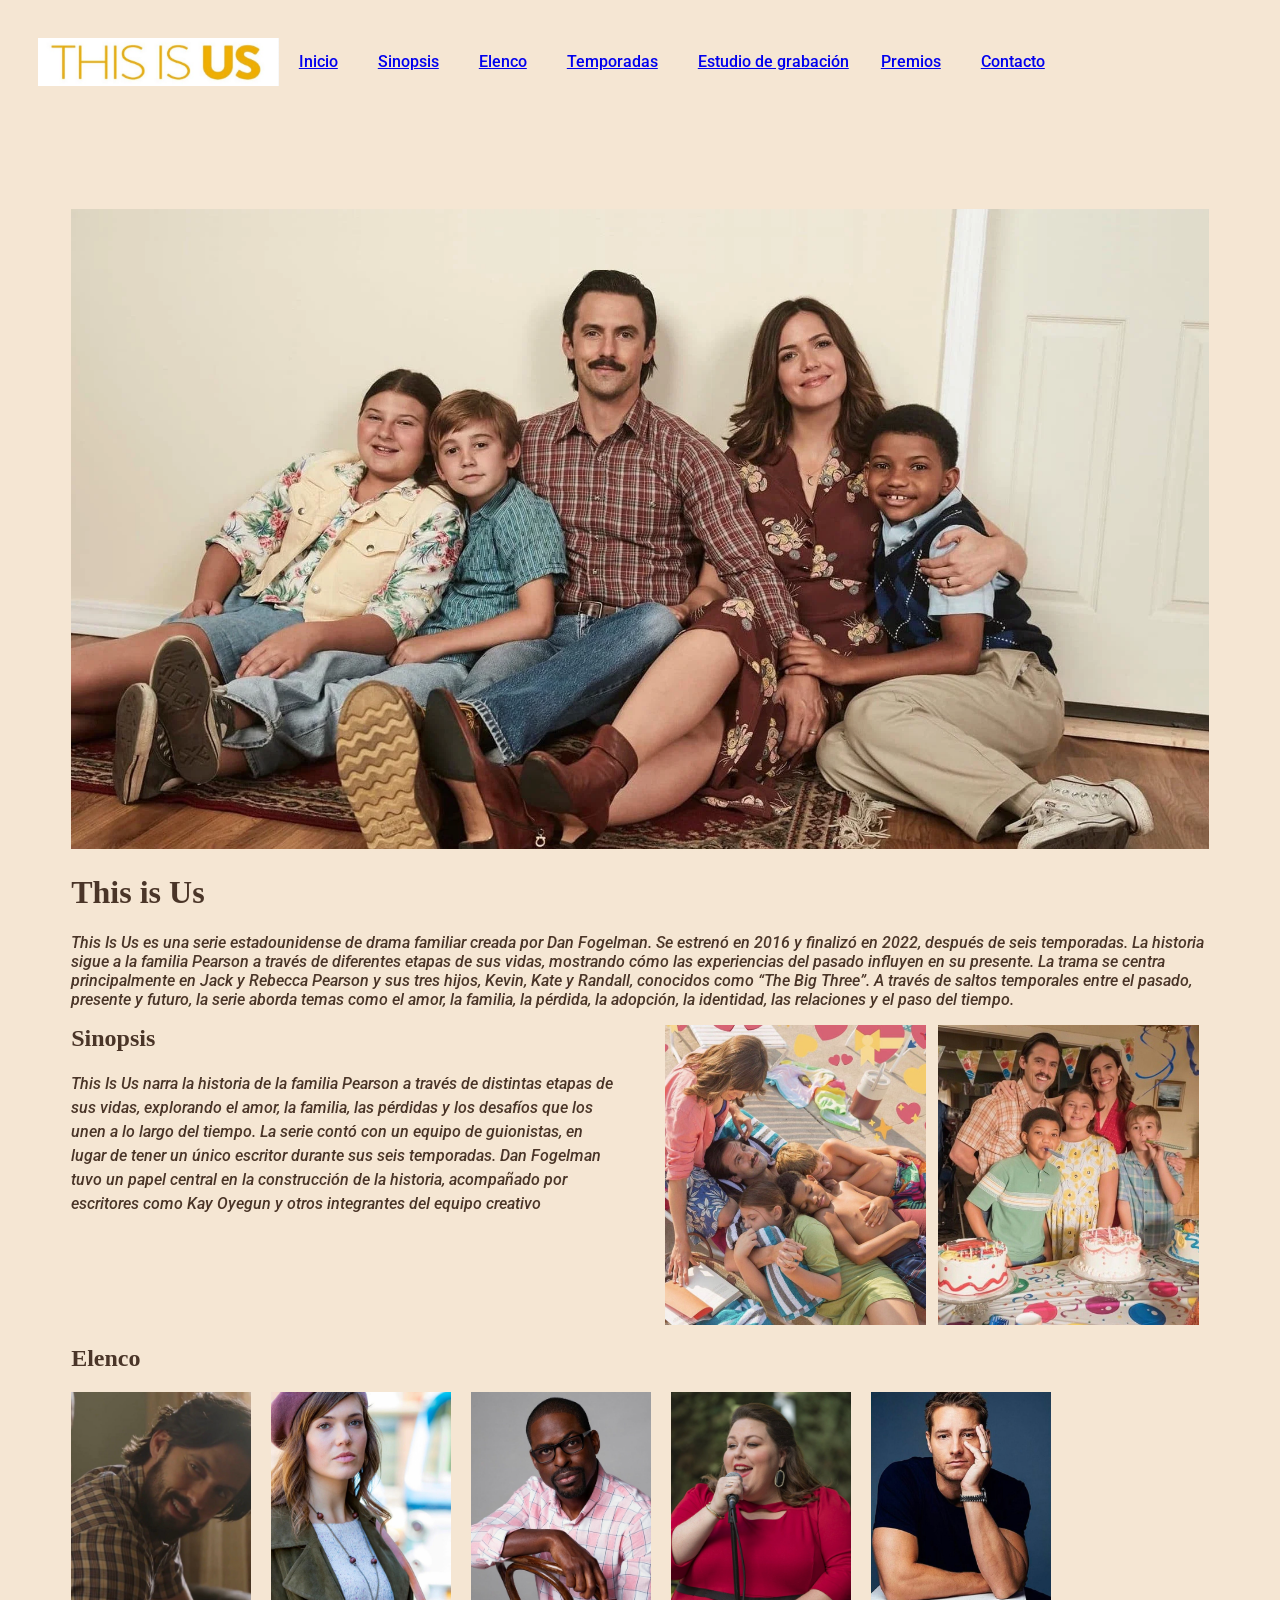
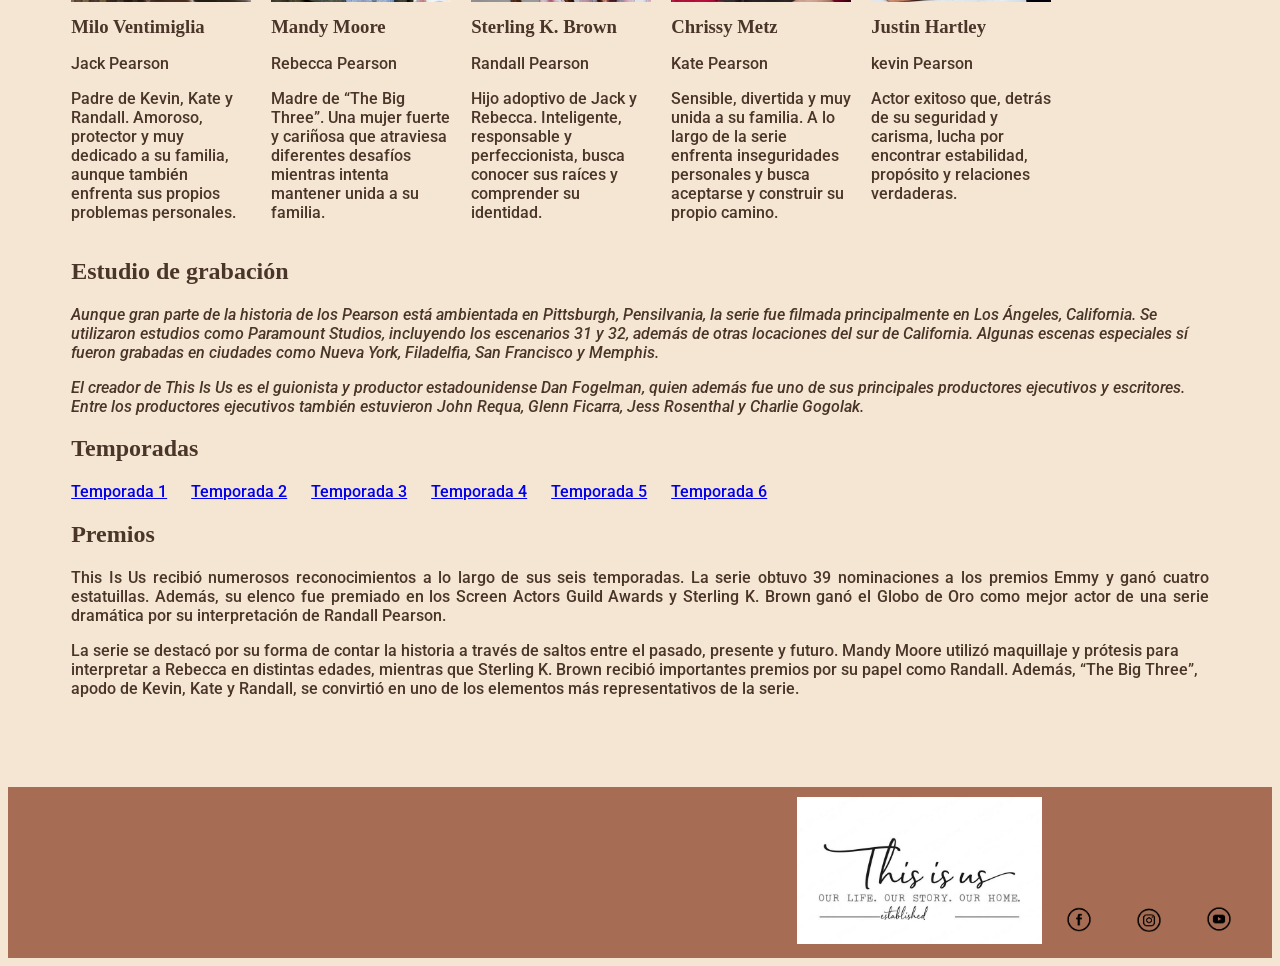
==== index.html @ aeced786 "Add files via upload" ====
<!DOCTYPE html>
<html lang="es">

<head>
    <link rel="preconnect" href="https://fonts.googleapis.com">
    <link rel="preconnect" href="https://fonts.gstatic.com" crossorigin>
    <link href="https://fonts.googleapis.com/css2?family=Roboto:ital,wght@0,100..900;1,100..900&display=swap"
        rel="stylesheet">
    <meta charset="UTF-8">
    <meta name="viewport" content="width=device-width, initial-scale=1.0">
    <title>This is Us</title>
    <link rel="stylesheet" href="./css/global.css">

</head>

<body>
    <Header>

        <img src="imagenes/this is us logo.png" alt="logo serie" width="20%">
        <nav>

            <a href="#inicio">Inicio</a>&nbsp &nbsp &nbsp
            <a href="#sinopsis">Sinopsis</a>&nbsp &nbsp &nbsp
            <a href="#elenco">Elenco</a>&nbsp &nbsp &nbsp
            <a href="#temporadas">Temporadas</a>&nbsp &nbsp &nbsp
            <a href="#estudiodegrabación">Estudio de grabación</a>&nbsp &nbsp
            <a href="#Premios">Premios</a>&nbsp &nbsp &nbsp
            <a href="#contacto">Contacto</a>&nbsp &nbsp &nbsp



        </nav>
    </Header>
    <main><img src="imagenes/Family Pearson.webp" alt="portada de this is us" width="100%">
        <h1 id="Inicio">This is Us</h1>
        <p><em>This Is Us es una serie estadounidense de drama familiar creada por Dan Fogelman. Se estrenó en 2016 y
                finalizó en 2022, después de seis temporadas.
                La historia sigue a la familia Pearson a través de diferentes etapas de sus vidas, mostrando cómo las
                experiencias del pasado influyen en su presente.
                La trama se centra principalmente en Jack y Rebecca Pearson y sus tres hijos, Kevin, Kate y Randall,
                conocidos como “The Big Three”. A través de saltos temporales entre el pasado, presente y futuro, la
                serie aborda temas como el amor, la familia, la pérdida, la adopción, la identidad, las relaciones y el
                paso del tiempo.</em></p>

        <section class="sinopsis">

            <article class="texto-sinopsis">
                <h2 id="sinopsis">Sinopsis</h2>
                <p><em>This Is Us narra la historia de la familia Pearson a través de distintas etapas de sus vidas,
                        explorando el amor, la familia, las pérdidas y los desafíos que los unen a lo largo del tiempo.
                        La serie contó con un equipo de guionistas, en lugar de tener un único escritor durante sus seis
                        temporadas. Dan Fogelman tuvo un papel central en la construcción de la historia, acompañado por
                        escritores como Kay Oyegun y otros integrantes del equipo creativo</em></p>
                </em></p>
            </article>

            <figure class="fotos-sinopsis">
                <img src="imagenes/this is us 2.jpg" alt="Pearson" width="30%">
                <img src="imagenes/this is us 3.jpg" alt="pearson3" width="31%">
            </figure>
        </section>

        <h2 id="elenco">Elenco</h2>
        <section class="actores">

            <article>
                <img src="imagenes/JACK PEARSON.jpg" alt="milo ventimiglia">
                <h3>Milo Ventimiglia</h3>
                <p>Jack Pearson</p>

                <p>Padre de Kevin, Kate y Randall. Amoroso, protector y muy dedicado a su familia, aunque también enfrenta sus propios problemas personales.</p>


            </article>

            
            <article>
                <img src="imagenes/REBECA PEARSON.jpg" alt="mandy moore">
                <h3>Mandy Moore</h3>
                <p>Rebecca Pearson</p>
                <p>Madre de “The Big Three”. Una mujer fuerte y cariñosa que atraviesa diferentes desafíos mientras intenta mantener unida a su familia.</p>
            </article>

            <article>
                <img src="imagenes/RANDALL PEARSON.jpg" alt="randall pearson">
                <h3>Sterling K. Brown</h3>
                <p>Randall Pearson</p>
                <p> Hijo adoptivo de Jack y Rebecca. Inteligente, responsable y perfeccionista, busca conocer sus raíces y comprender su identidad.</p>
            </article>

            <article>
                <img src="imagenes/KATE PEARSON.jpg" alt="kate pearson">
                <h3>Chrissy Metz</h3>
                <p>Kate Pearson</p>
                <p>Sensible, divertida y muy unida a su familia. A lo largo de la serie enfrenta inseguridades personales y busca aceptarse y construir su propio camino.</p>
            </article>

            <article>
                <img src="imagenes/KEVIN PEARSON.jpg" alt="kevin pearson">
                <h3>Justin Hartley</h3>
                <p>kevin Pearson</p>
                <p>Actor exitoso que, detrás de su seguridad y carisma, lucha por encontrar estabilidad, propósito y relaciones verdaderas.</p>
            </article>
        </section>
        <h2 id="estudiodegrabación">Estudio de grabación</h2>
        <p><em>Aunque gran parte de la historia de los Pearson está ambientada en Pittsburgh, Pensilvania, la serie fue
                filmada principalmente en Los Ángeles, California. Se utilizaron estudios como Paramount Studios,
                incluyendo los escenarios 31 y 32, además de otras locaciones del sur de California. Algunas escenas
                especiales sí fueron grabadas en ciudades como Nueva York, Filadelfia, San Francisco y Memphis.</em></p>
        <p><em>El creador de This Is Us es el guionista y productor estadounidense Dan Fogelman, quien además fue uno de
                sus principales productores ejecutivos y escritores. Entre los productores ejecutivos también estuvieron
                John Requa, Glenn Ficarra, Jess Rosenthal y Charlie Gogolak.
            </em></p>



        <h2 id="temporadas">Temporadas</h2>
        <a href="./Temporadas/Temporada 1.html">Temporada 1</a>&nbsp &nbsp &nbsp
        <a href="#Temporada 2">Temporada 2</a>&nbsp &nbsp &nbsp
        <a href="#Temporada 3">Temporada 3</a>&nbsp &nbsp &nbsp
        <a href="#Temporada 4">Temporada 4</a>&nbsp &nbsp &nbsp
        <a href="#Temporada 5">Temporada 5</a>&nbsp &nbsp &nbsp
        <a href="#Temporada 6">Temporada 6</a>&nbsp &nbsp &nbsp



        <h2 id="premios">Premios</h2>
        <p class="parrafo-premios">
            This Is Us recibió numerosos reconocimientos a lo largo de sus seis
            temporadas. La serie obtuvo 39 nominaciones a los premios Emmy y ganó
            cuatro estatuillas. Además, su elenco fue premiado en los Screen Actors
            Guild Awards y Sterling K. Brown ganó el Globo de Oro como mejor actor
            de una serie dramática por su interpretación de Randall Pearson.</p>
        <p>La serie se destacó por su forma de contar la historia a través de saltos entre el pasado, presente y futuro.
            Mandy Moore utilizó maquillaje y prótesis para interpretar a Rebecca en distintas edades, mientras que
            Sterling K. Brown recibió importantes premios por su papel como Randall. Además, “The Big Three”, apodo de
            Kevin, Kate y Randall, se convirtió en uno de los elementos más representativos de la serie.</p>

    </main>



    <footer id="contacto">

        <section class="redes-footer">
            <img id="fRASEfooter" src="imagenes/FRASE.jpg" alt="frase this is us" width="20%">
            <img class="icono-footer" src="imagenes/logo fb.png" alt="logo facebook">
            <img class="icono-footer" src="imagenes/logo instagram.png" alt="logo instagram">
            <img class="icono-footer" src="imagenes/logo youtubr.png" alt="logo youtube">
        </section>
    </footer>
</body>

</html
---- css/global.css ----
header{
    display: flex;
    padding: 30px 30px;
    margin-bottom: 30px;
    align-items: center;
}
nav{
    display: flex;
    align-items: center;
    gap: 10px;
    margin-left: 20px;
    white-space: nowrap;
}
nav a{
    margin: 0;
}
main{
    padding: 5% 5%;
}

p,a{
  font-family: "Roboto", sans-serif;
  font-optical-sizing: auto;
  font-weight: 500;
  font-style: normal;
  font-variation-settings:
    "wdth" 100;
}

body{
    background-color:#F5E6D3;
    color:#4A3528;

    .sinopsis {
        display: flex;
        align-items: flex-start;
        justify-content: space-between;
        gap: 50px;
        padding: 50px 1opx;
    }

    .texto-sinopsis {
        width: 50%;
        margin: 0;
        padding: 0;
    }

    .texto-sinopsis h2 {
        margin-top: 0;
    }

    .texto-sinopsis p {
        line-height: 1.5;
    }

    .fotos-sinopsis {
        width: 50%;
        display: flex;
        gap: 12px;
        margin: 0;
    }

    .fotos-sinopsis img {
        width: 48%;
        height: 300px;
        object-fit: cover;
    }


    .elenco{
        padding: 40px 60 px;
    }

    .elenco h2 {
        font-size: 25px;
        letter-spacing: 6px;
        margin-bottom: 25px;
    }

    .actores {
        display: flex;
        gap: 20px;
        flex-wrap: wrap;
    }

    .actores article {
        width: 180px;
    }
    .actores img {
        width: 180px;
        height: 210px;
        object-fit: cover;
    }

    .actores h3 { 
        front-size: 17px;
        margin: 10px 0 4px;
    }

    .actores p {
        front-size: 14px;
        margin: 10;
        text-align:start;
    }

    .parrafo-premios {
        text-align: justify;
    }
    




}
footer{
    padding: 10px 20px;
    margin-top: 10px;
    background-color: #a66d54;
    color: azure;
    text-align: left;


    .icono-footer{
        width: 50px;
        height: 50px;
        object-fit: contain;
        margin: 0 8px;

    }

    .redes-footer {
        text-align: right;
    }
    #FRASEfooter{
        margin-right: 15%;
    }
}
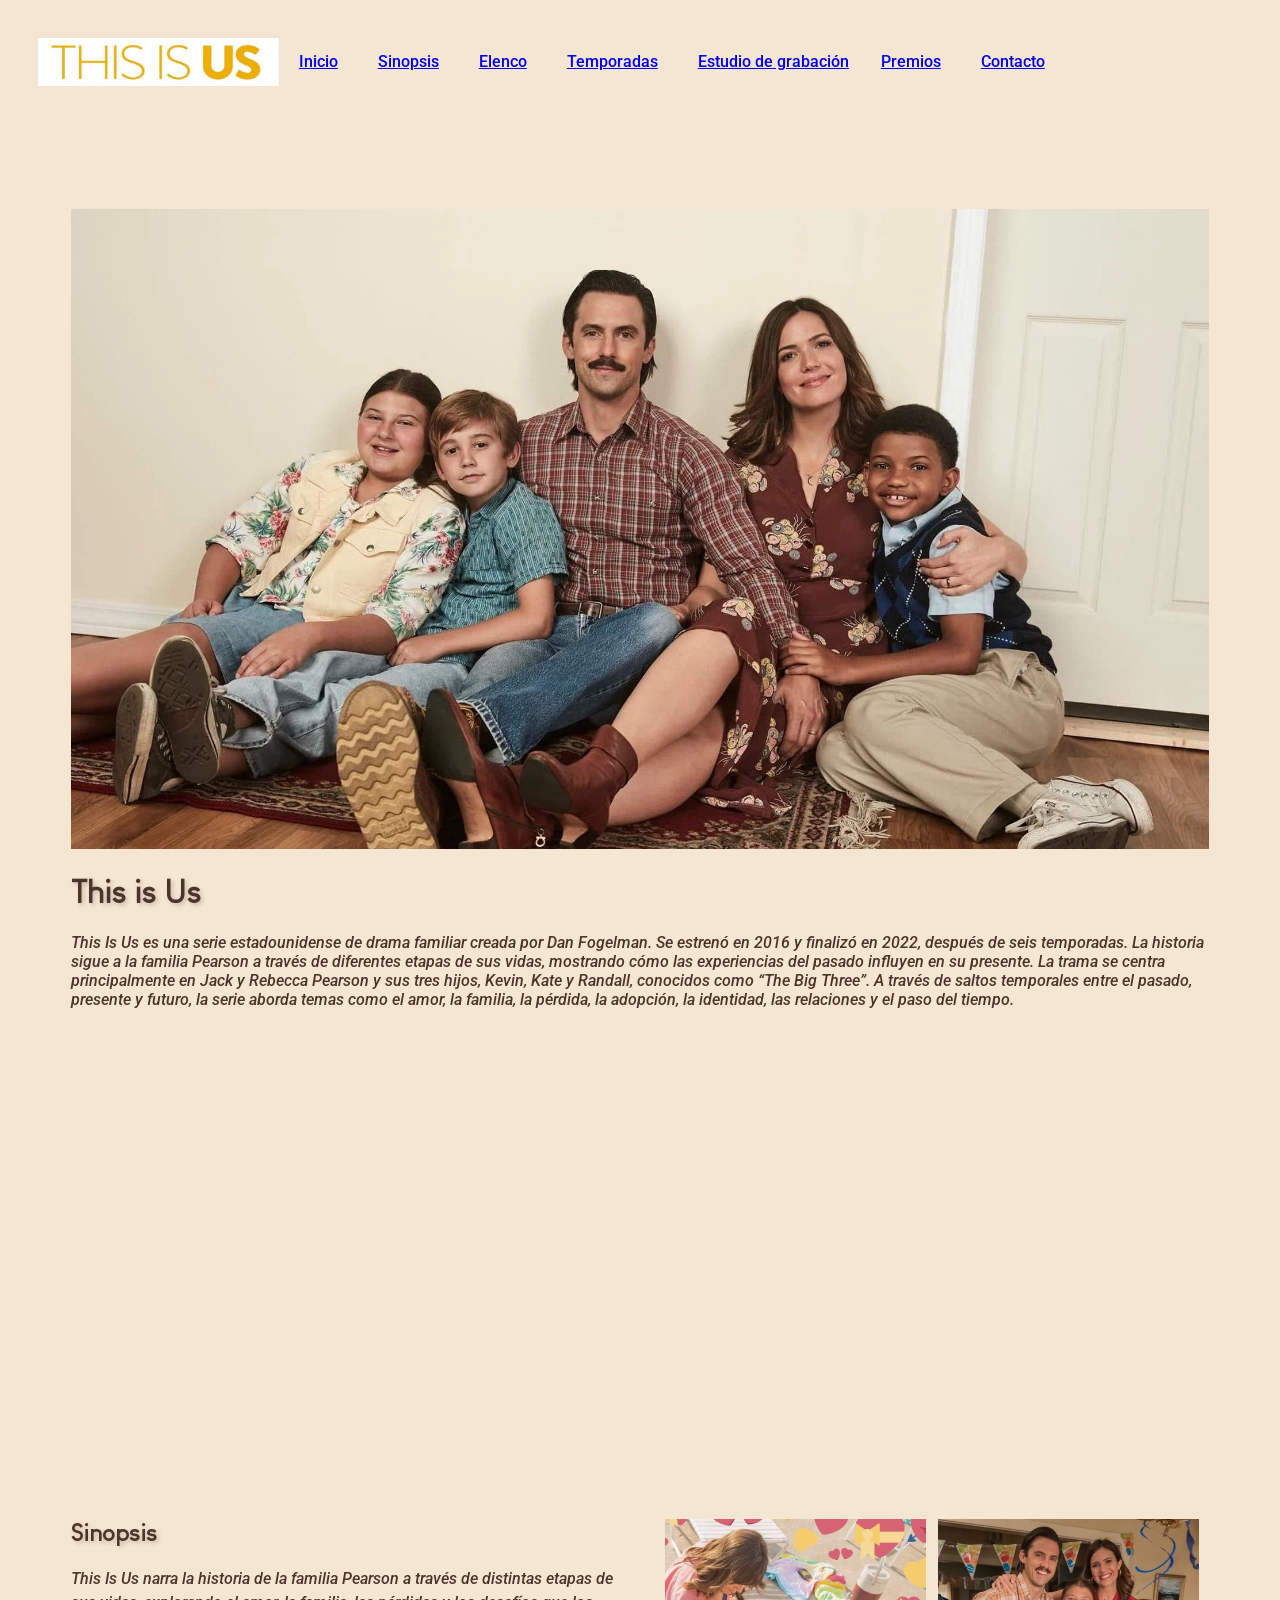
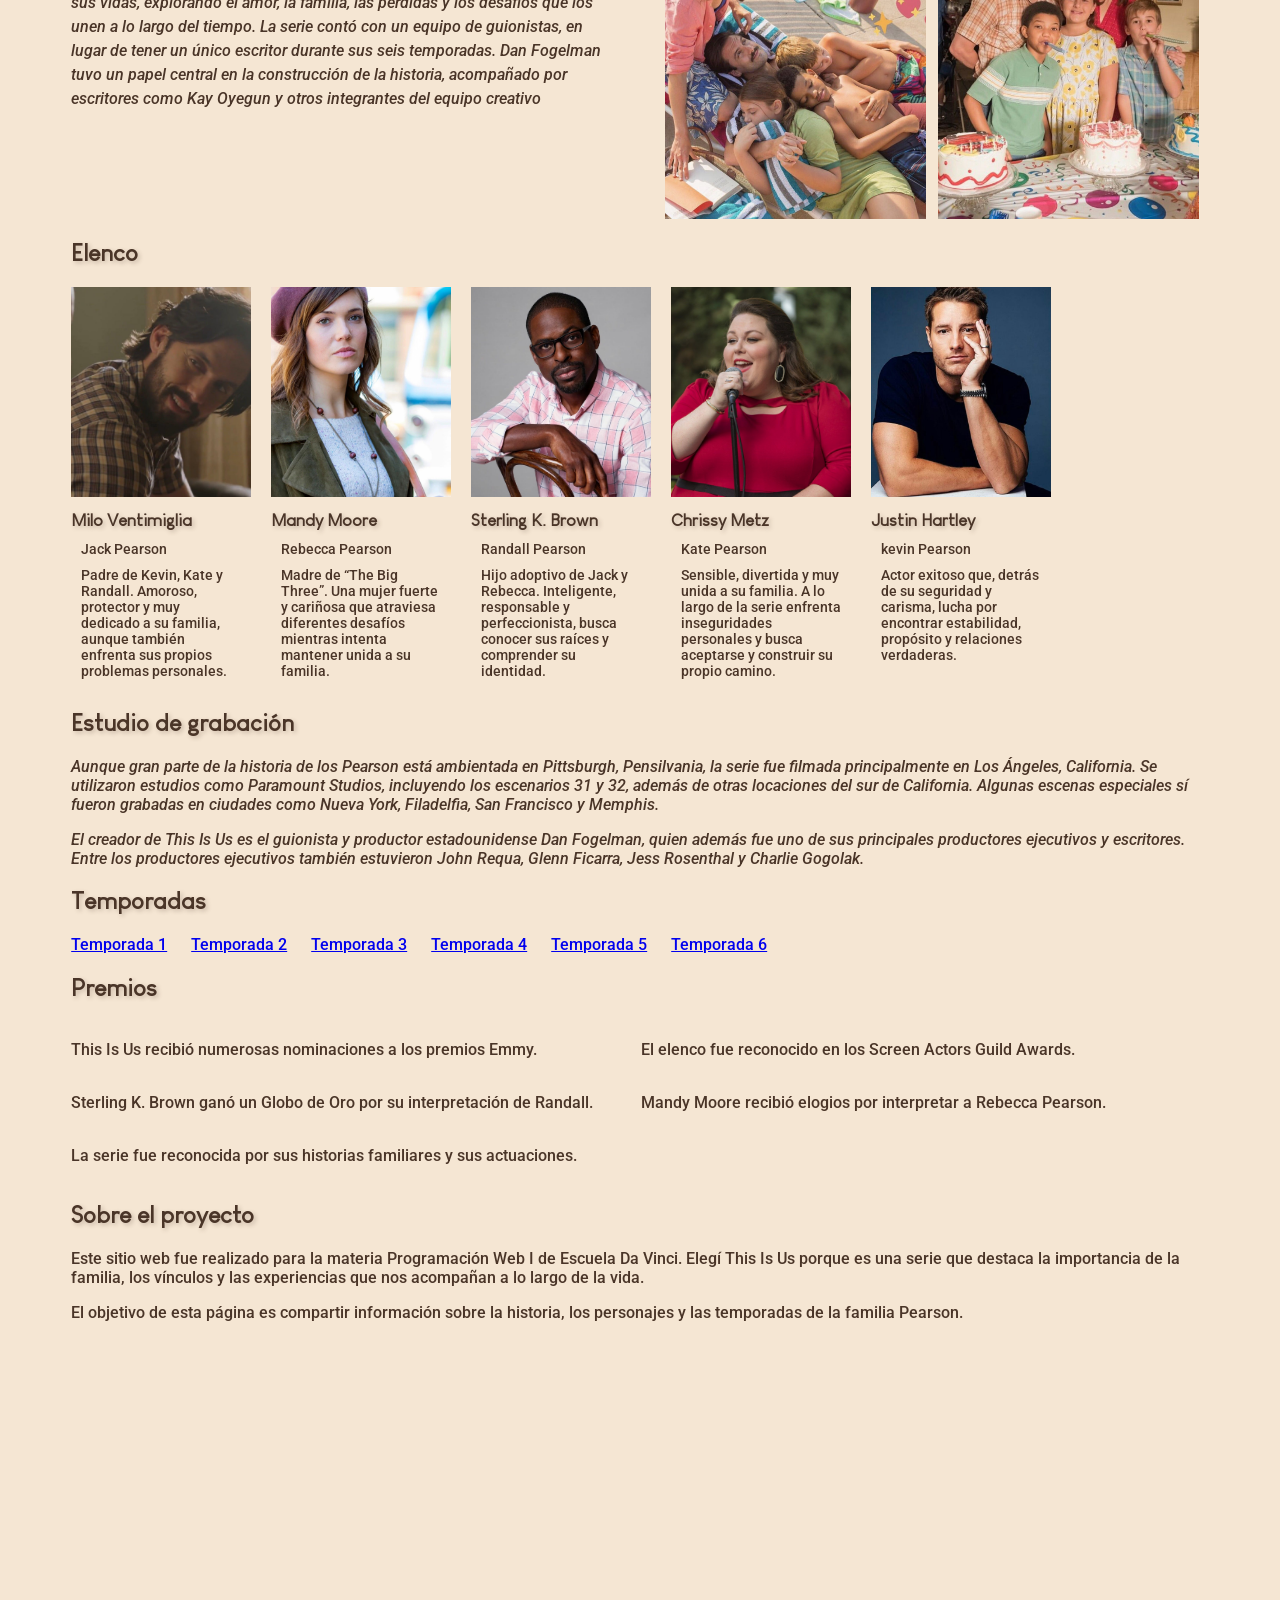
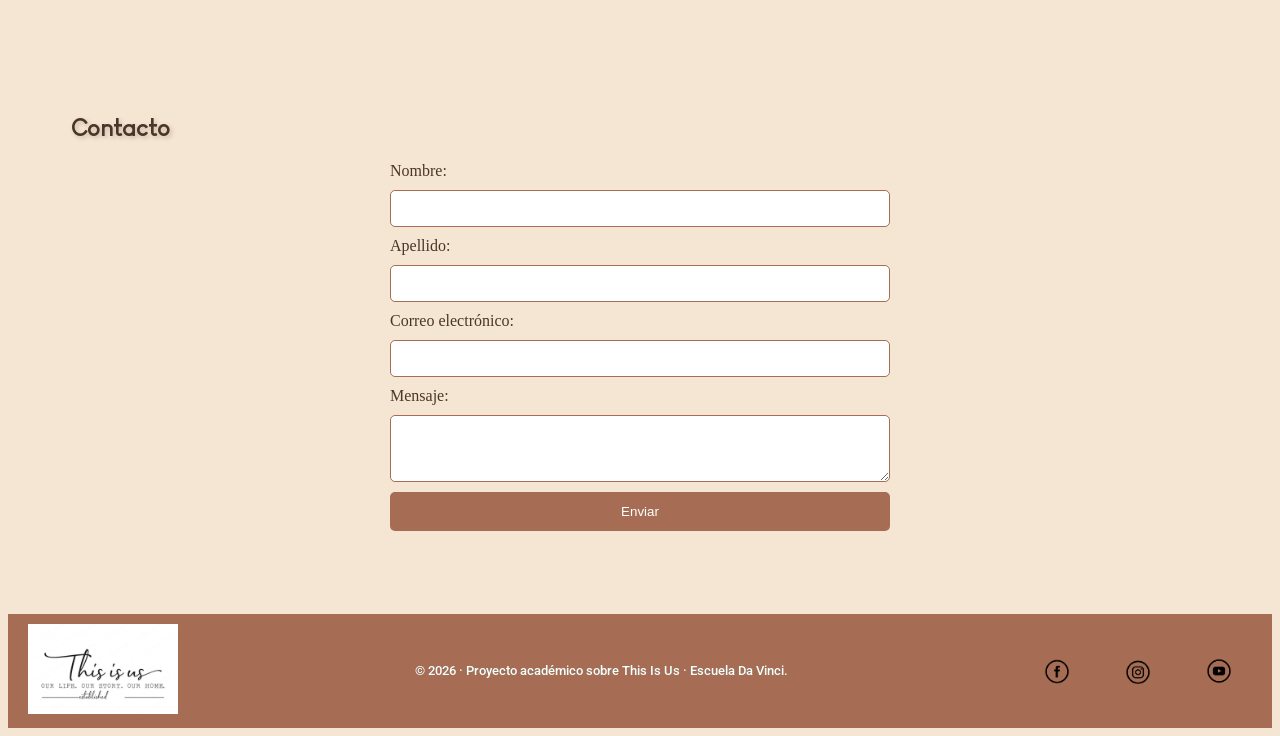
==== commit b68f3018: "Actualización de página This Is Us" ====
--- a/index.html
+++ b/index.html
@@ -1,7 +1,7 @@
 <!DOCTYPE html>
 <html lang="es">
-
 <head>
+    <link rel="icon" type="image/png" href="imagenes/favicon.png">
     <link rel="preconnect" href="https://fonts.googleapis.com">
     <link rel="preconnect" href="https://fonts.gstatic.com" crossorigin>
     <link href="https://fonts.googleapis.com/css2?family=Roboto:ital,wght@0,100..900;1,100..900&display=swap"
@@ -10,14 +10,17 @@
     <meta name="viewport" content="width=device-width, initial-scale=1.0">
     <title>This is Us</title>
     <link rel="stylesheet" href="./css/global.css">
-
+    <link rel="stylesheet" href="./css/footer.css">
+    <link rel="stylesheet" href="./css/grid.css">
+    <link rel="stylesheet" href="./css/multimedia.css">
+    <link rel="stylesheet" href="./css/roll.css">
 </head>
 
 <body>
-    <Header>
+    <header>
 
-        <img src="imagenes/this is us logo.png" alt="logo serie" width="20%">
-        <nav>
+        <img class="entradagirando" witdth="1000px" src="imagenes/this is us logo.png" alt="logo serie" width="20%">
+        <nav class="menu">
 
             <a href="#inicio">Inicio</a>&nbsp &nbsp &nbsp
             <a href="#sinopsis">Sinopsis</a>&nbsp &nbsp &nbsp
@@ -41,6 +44,9 @@
                 conocidos como “The Big Three”. A través de saltos temporales entre el pasado, presente y futuro, la
                 serie aborda temas como el amor, la familia, la pérdida, la adopción, la identidad, las relaciones y el
                 paso del tiempo.</em></p>
+                
+                <iframe class="video-serie" width="560" height="315" src="https://www.youtube.com/embed/xLLQT3ooASI?si=SQS5EFD6_mS-KPo6" title="YouTube video player" frameborder="0" allow="accelerometer; autoplay; clipboard-write; encrypted-media; gyroscope; picture-in-picture; web-share" referrerpolicy="strict-origin-when-cross-origin" allowfullscreen></iframe>
+                
 
         <section class="sinopsis">
 
@@ -123,32 +129,67 @@
         <a href="#Temporada 6">Temporada 6</a>&nbsp &nbsp &nbsp
 
 
+        <section class="premios-grid">
+        <h2 id="premios">Premios</h2>
+      <p>This Is Us recibió numerosas nominaciones a los premios Emmy.</p>
+      <p>El elenco fue reconocido en los Screen Actors Guild Awards.</p>
+      <p>Sterling K. Brown ganó un Globo de Oro por su interpretación de Randall.</p>
+      <p>Mandy Moore recibió elogios por interpretar a Rebecca Pearson.</p>
+      <p>La serie fue reconocida por sus historias familiares y sus actuaciones.</p>
+        </section>
+<section id="sobre-proyecto">
+    <h2>Sobre el proyecto</h2> 
 
-        <h2 id="premios">Premios</h2>
-        <p class="parrafo-premios">
-            This Is Us recibió numerosos reconocimientos a lo largo de sus seis
-            temporadas. La serie obtuvo 39 nominaciones a los premios Emmy y ganó
-            cuatro estatuillas. Además, su elenco fue premiado en los Screen Actors
-            Guild Awards y Sterling K. Brown ganó el Globo de Oro como mejor actor
-            de una serie dramática por su interpretación de Randall Pearson.</p>
-        <p>La serie se destacó por su forma de contar la historia a través de saltos entre el pasado, presente y futuro.
-            Mandy Moore utilizó maquillaje y prótesis para interpretar a Rebecca en distintas edades, mientras que
-            Sterling K. Brown recibió importantes premios por su papel como Randall. Además, “The Big Three”, apodo de
-            Kevin, Kate y Randall, se convirtió en uno de los elementos más representativos de la serie.</p>
+    <p>
+        Este sitio web fue realizado para la materia
+        Programación Web I de Escuela Da Vinci.
+        Elegí This Is Us porque es una serie que destaca
+        la importancia de la familia, los vínculos y las
+        experiencias que nos acompañan a lo largo de la vida.
+    </p>
 
+    <p>
+        El objetivo de esta página es compartir información
+        sobre la historia, los personajes y las temporadas
+        de la familia Pearson.
+    </p>
+    <iframe data-testid="embed-iframe" style="border-radius:12px" src="https://open.spotify.com/embed/playlist/1TCxRg6fL6ITe3le0oVtia?utm_source=generator&si=d7b40ba27d574d2a" width="100%" height="352" frameBorder="0" allowfullscreen="" allow="autoplay; clipboard-write; encrypted-media; fullscreen; picture-in-picture" loading="lazy"></iframe>
+</section>
+            <section id="contacto">
+    <h2>Contacto</h2>
+    <form class="formulario-contacto" action="confirmacion.html" method="get">
+        <label for="nombre">Nombre:</label>
+        <input type="text" id="nombre" name="nombre" required>
+        <label for="apellido">Apellido:</label>
+        <input type="text" id="apellido" name="apellido" required>
+        <label for="correo">Correo electrónico:</label>
+        <input type="email" id="correo" name="correo" required>
+        <label for="mensaje">Mensaje:</label>
+        <textarea id="mensaje" name="mensaje" rows="3" minlength="10" required></textarea>
+        <button type="submit">Enviar</button>
+    </form>
+</section>
     </main>
 
 
 
-    <footer id="contacto">
+   <footer>
 
-        <section class="redes-footer">
-            <img id="fRASEfooter" src="imagenes/FRASE.jpg" alt="frase this is us" width="20%">
-            <img class="icono-footer" src="imagenes/logo fb.png" alt="logo facebook">
-            <img class="icono-footer" src="imagenes/logo instagram.png" alt="logo instagram">
-            <img class="icono-footer" src="imagenes/logo youtubr.png" alt="logo youtube">
-        </section>
-    </footer>
+    <section class="redes-footer">
+        <img id="fRASEfooter" src="imagenes/FRASE.jpg" alt="frase this is us">
+    </section>
+
+    <p class="copyright">
+        © 2026 · Proyecto académico sobre This Is Us · Escuela Da Vinci.
+    </p>
+
+    <nav class="iconos-redes">
+        <img class="icono-footer" src="imagenes/logo fb.png" alt="logo facebook">
+        <img class="icono-footer" src="imagenes/logo instagram.png" alt="logo instagram">
+        <img class="icono-footer" src="imagenes/logo youtubr.png" alt="logo youtube">
+    </nav>
+
+</footer>
 </body>
 
-</html+</html
--- a/css/global.css
+++ b/css/global.css
@@ -1,3 +1,11 @@
+@font-face {
+    font-family: "Louis George Cafe";
+    src: url("../fuentes/Louis George Cafe.ttf") format("truetype");
+}
+h1, h2, h3 {
+    font-family: "Louis George Cafe", sans-serif;
+    text-shadow: 2px 2px 4px rgba(74, 53, 40, 0.25);
+}
 header{
     display: flex;
     padding: 30px 30px;
@@ -30,45 +38,10 @@
 body{
     background-color:#F5E6D3;
     color:#4A3528;
-
-    .sinopsis {
-        display: flex;
-        align-items: flex-start;
-        justify-content: space-between;
-        gap: 50px;
-        padding: 50px 1opx;
-    }
-
-    .texto-sinopsis {
-        width: 50%;
-        margin: 0;
-        padding: 0;
-    }
-
-    .texto-sinopsis h2 {
-        margin-top: 0;
-    }
-
-    .texto-sinopsis p {
-        line-height: 1.5;
-    }
-
-    .fotos-sinopsis {
-        width: 50%;
-        display: flex;
-        gap: 12px;
-        margin: 0;
-    }
-
-    .fotos-sinopsis img {
-        width: 48%;
-        height: 300px;
-        object-fit: cover;
-    }
-
+}
 
     .elenco{
-        padding: 40px 60 px;
+        padding: 40px 60px;
     }
 
     .elenco h2 {
@@ -93,45 +66,48 @@
     }
 
     .actores h3 { 
-        front-size: 17px;
+        font-size: 17px;
         margin: 10px 0 4px;
     }
 
     .actores p {
-        front-size: 14px;
-        margin: 10;
+        font-size: 14px;
+        margin: 10px;
         text-align:start;
     }
 
     .parrafo-premios {
         text-align: justify;
     }
-    
+    .menu a:focus {
+    background-color: yellow;
+    color: black;
+    border-radius: 5px;
+    }
+    .formulario-contacto {
+    display: flex;
+    flex-direction: column;
+    gap: 10px;
+    max-width: 500px;
+    margin: 20px auto;
+}
+    .formulario-contacto input,
+    .formulario-contacto textarea {
+    padding: 10px;
+    border: 1px solid #a66d54;
+    border-radius: 5px;
+    font-family: "Roboto", sans-serif;
+}
+    .formulario-contacto button {
+    background-color: #a66d54;
+    color: white;
+    padding: 12px;
+    border: none;
+    border-radius: 5px;
+    cursor: pointer;
+}
 
 
 
 
-}
-footer{
-    padding: 10px 20px;
-    margin-top: 10px;
-    background-color: #a66d54;
-    color: azure;
-    text-align: left;
 
-
-    .icono-footer{
-        width: 50px;
-        height: 50px;
-        object-fit: contain;
-        margin: 0 8px;
-
-    }
-
-    .redes-footer {
-        text-align: right;
-    }
-    #FRASEfooter{
-        margin-right: 15%;
-    }
-}
--- a/css/footer.css
+++ b/css/footer.css
@@ -0,0 +1,42 @@
+footer{
+    display: flex;
+    align-items: center;
+    justify-content: space-between;   
+    padding: 10px 20px;
+    min-height: 0px;
+    background-color: #a66d54;
+    color: azure;
+    text-align: left;
+     }
+
+
+    .icono-footer{
+        width: 50px;
+        height: 50px;
+        object-fit: contain;
+        margin: 0 8px;
+
+    }
+
+    .redes-footer {
+        text-align: right;
+    }
+    #fRASEfooter {
+    width: 150px;
+    height: auto;
+}
+
+.copyright {
+    margin-left: auto;
+    text-align: center;
+    font-size: 13px;
+}
+.iconos-redes {
+    margin-left: auto;
+    display: flex;
+    align-items: center;
+    justify-content: flex-end;
+    gap: 15px;
+
+}
+
--- a/css/grid.css
+++ b/css/grid.css
@@ -0,0 +1,43 @@
+ .sinopsis {
+        display: flex;
+        align-items: flex-start;
+        justify-content: space-between;
+        gap: 50px;
+        padding: 50px 1opx;
+    }
+
+    .texto-sinopsis {
+        width: 50%;
+        margin: 0;
+        padding: 0;
+    }
+
+    .texto-sinopsis h2 {
+        margin-top: 0;
+    }
+
+    .texto-sinopsis p {
+        line-height: 1.5;
+    }
+
+    .fotos-sinopsis {
+        width: 50%;
+        display: flex;
+        gap: 12px;
+        margin: 0;
+    }
+
+    .fotos-sinopsis img {
+        width: 48%;
+        height: 300px;
+        object-fit: cover;
+    }
+    .premios-grid {
+    display: grid;
+    grid-template-columns: repeat(2, 1fr);
+    gap: 2px;
+}
+
+.premios-grid h2 {
+    grid-column: 1 / -1;
+}
--- a/css/multimedia.css
+++ b/css/multimedia.css
@@ -0,0 +1,7 @@
+.video-serie {
+    display: block;
+    margin: 30px auto;
+    max-width: 100%;
+    width: 800px;
+    height: 450px;
+}
--- a/css/roll.css
+++ b/css/roll.css
@@ -0,0 +1,36 @@
+.entradagirando {
+	-webkit-animation: rotate-center 0.6s ease-in-out both;
+	        animation: rotate-center 0.6s ease-in-out both;
+}
+/* ----------------------------------------------
+ * Generated by Animista on 2026-11-9 13:56:26
+ * Licensed under FreeBSD License.
+ * See http://animista.net/license for more info. 
+ * w: http://animista.net, t: @cssanimista
+ * ---------------------------------------------- */
+
+/**
+ * ----------------------------------------
+ * animation rotate-center
+ * ----------------------------------------
+ */
+@-webkit-keyframes rotate-center {
+  0% {
+    -webkit-transform: rotate(0);
+            transform: rotate(0);
+  }
+  100% {
+    -webkit-transform: rotate(360deg);
+            transform: rotate(360deg);
+  }
+}
+@keyframes rotate-center {
+  0% {
+    -webkit-transform: rotate(0);
+            transform: rotate(0);
+  }
+  100% {
+    -webkit-transform: rotate(360deg);
+            transform: rotate(360deg);
+  }
+}
